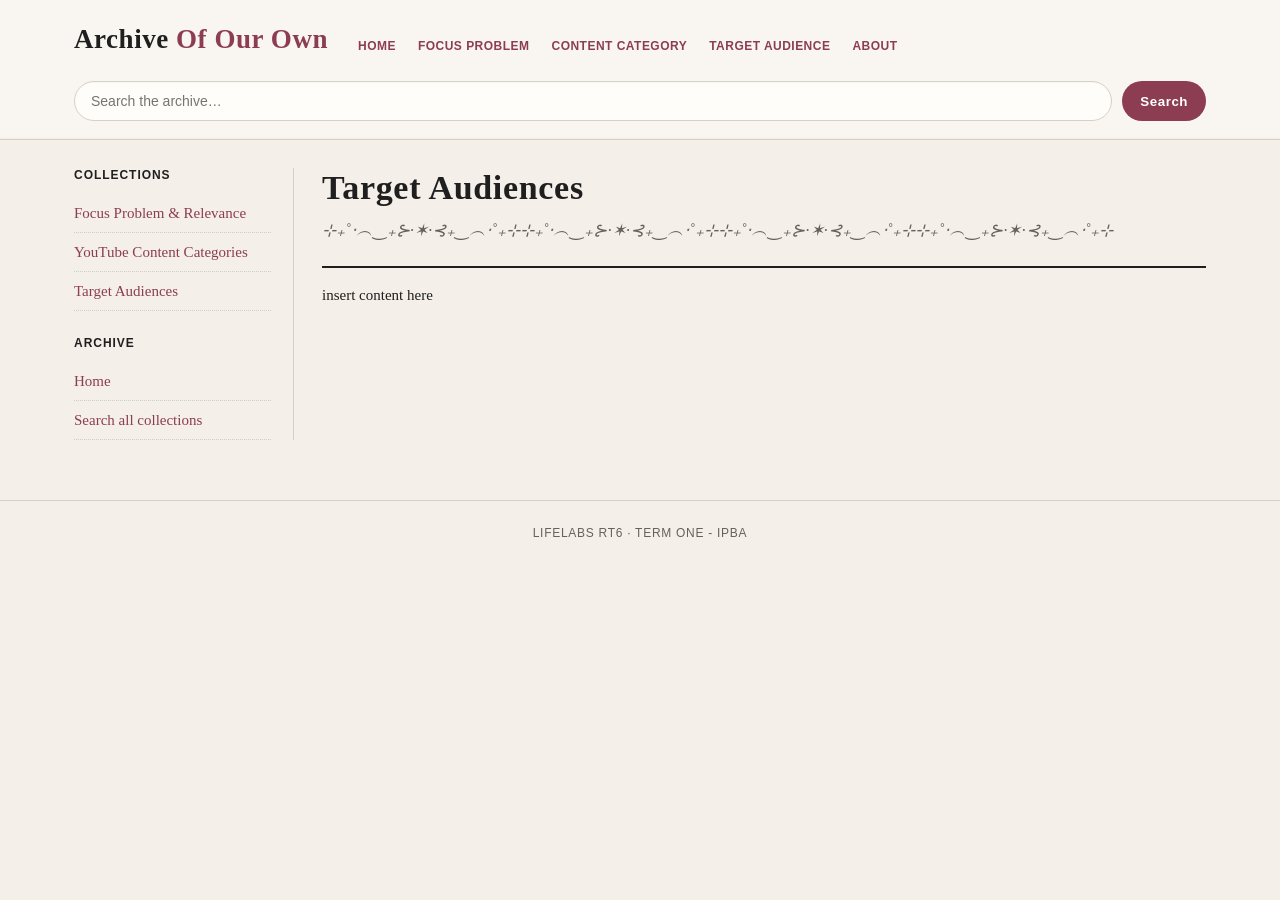
==== audience.html @ dc232d47 "first commit" ====
<!doctype html>
<html>
  <head>
    <meta charset="utf-8" />
    <meta name="viewport" content="width=device-width,initial-scale=1" />
    <title>Archive Of Our Own --- RT6 LIFELABS</title>
    <link rel="icon" type="image/svg+xml" href="favicon.svg" />
    <link rel="stylesheet" href="style.css" />
  </head>
  <body>
    <div class="loader-screen" id="loaderScreen" aria-live="polite">
      <div class="loader-content">
        <div class="loader-spinner"></div>
        <p>Loading archive...</p>
      </div>
    </div>
    <header>
      <div class="top">
        <a class="logo" href="index.html"
          >Archive <span>Of Our Own</span></a
        >
        <nav>
          <a href="index.html">Home</a><a href="focus.html">Focus Problem</a
          ><a href="category.html">Content Category</a
          ><a href="audience.html">Target Audience</a
          ><a href="about.html">About</a>
        </nav>
      </div>
      <form id="searchForm" class="search">
        <input
          id="search"
          placeholder="Search the archive…"
          aria-label="Search"
        /><button>Search</button>
      </form>
    </header>
    <div class="wrap">
      <div class="layout">
        <aside class="sidebar">
          <h3>Collections</h3>
          <a href="focus.html">Focus Problem & Relevance</a
          ><a href="category.html">YouTube Content Categories</a
          ><a href="audience.html">Target Audiences</a>
          <h3 style="margin-top: 25px">Archive</h3>
          <a href="index.html">Home</a
          ><a href="all.html">Search all collections</a>
        </aside>
        <main>
          <h1>Target Audiences</h1>
          <p class="sub">
            ⊹₊˚‧︵‿₊⊱·✶·⊰₊‿︵‧˚₊⊹⊹₊˚‧︵‿₊⊱·✶·⊰₊‿︵‧˚₊⊹⊹₊˚‧︵‿₊⊱·✶·⊰₊‿︵‧˚₊⊹⊹₊˚‧︵‿₊⊱·✶·⊰₊‿︵‧˚₊⊹
          </p>
          <div id="results" class="list"></div>
          <p> insert content here </p>
        </main>
      </div>
    </div>
    <footer>
      LIFELABS RT6 · TERM ONE - IPBA
    </footer>
    <script>
      const loader = document.getElementById("loaderScreen");
      const showLoader = () => {
        if (!loader) return;
        loader.classList.remove("hidden");
      };
      const hideLoader = () => {
        if (!loader) return;
        loader.classList.add("hidden");
      };

      window.addEventListener("load", () => {
        setTimeout(hideLoader, 250);
      });

      document.querySelectorAll("a[href]").forEach((link) => {
        const href = link.getAttribute("href") || "";
        if (!href || href.startsWith("#") || href.startsWith("mailto:") || href.startsWith("tel:")) {
          return;
        }
        if (href.startsWith("http://") || href.startsWith("https://")) {
          if (!href.startsWith(window.location.origin)) {
            return;
          }
        }
        link.addEventListener("click", showLoader);
      });

      document.querySelectorAll("form").forEach((form) => {
        form.addEventListener("submit", showLoader);
      });
    </script>
    <script>
      const DATA = {
        focus: [
          ("Study procrastination",
          "A student-focused video collection exploring why learners delay important tasks and what practical interventions can help.",
          ["students", "productivity", "procrastination"]),
          ("Information overload",
          "Videos about navigating too much information online, including filtering, note-taking, and focused research.",
          ["research", "digital-life", "study-skills"]),
          ("Presentation anxiety",
          "Content examining the challenge of speaking in front of classmates and strategies for preparation and delivery.",
          ["public-speaking", "students", "confidence"]),
        ],
        category: [
          ("Educational explainer",
          "A structured format that breaks a complicated issue into accessible concepts, examples, and practical takeaways.",
          ["education", "explainer", "how-to"]),
          ("Video essay",
          "A longer-form format suited to analysis, context, storytelling, and connecting multiple ideas around one problem.",
          ["video-essay", "analysis", "storytelling"]),
          ("Interview / discussion",
          "A conversational format that can surface different experiences and perspectives while keeping the topic approachable.",
          ["interview", "discussion", "perspectives"]),
        ],
        audience: [
          ("Senior high school students",
          "Learners preparing for academic work who want concise, relatable guidance and examples they can apply immediately.",
          ["students", "16-18", "school"]),
          ("College students",
          "Young adults balancing coursework, projects, research, and digital distractions who value practical, realistic advice.",
          ["students", "college", "18-24"]),
          ("Student creators",
          "Beginning creators who want to turn school or social issues into useful YouTube content without losing audience relevance.",
          ["creators", "students", "youtube"]),
        ],
      };
      const TYPES = {
        focus: "Focus Problems",
        category: "YouTube Content Categories",
        audience: "Target Audiences",
      };
      function esc(s) {
        return s.replace(
          /[&<>"']/g,
          (c) =>
            ({
              "&": "&amp;",
              "<": "&lt;",
              ">": "&gt;",
              '"': "&quot;",
              "'": "&#039;",
            })[c],
        );
      }
      function render(type, q = "") {
        const box = document.querySelector("#results");
        const query = q.trim().toLowerCase();
        let rows = DATA[type].filter(
          (x) =>
            !query ||
            (x[0] + " " + x[1] + " " + x[2].join(" "))
              .toLowerCase()
              .includes(query),
        );
        if (!rows.length) {
          box.innerHTML =
            '<div class="empty">No matching entries found. Try another keyword.</div>';
          return;
        }
        box.innerHTML = rows
          .map(
            (x) =>
              `<article class="item"><h2><a href="?type=${type}&entry=${encodeURIComponent(x[0])}">${esc(x[0])}</a></h2><div class="meta">${TYPES[type]} · archived entry</div><p>${esc(x[1])}</p><div class="tags">${x[2].map((t) => `<a class="tag" href="?type=${type}&q=${encodeURIComponent(t)}">${esc(t)}</a>`).join("")}</div></article>`,
          )
          .join("");
      }
      function globalSearch(q) {
        const out = [];
        for (const type of Object.keys(DATA))
          DATA[type].forEach((x) => {
            if (
              (x[0] + " " + x[1] + " " + x[2].join(" "))
                .toLowerCase()
                .includes(q.toLowerCase())
            )
              out.push([type, x]);
          });
        const box = document.querySelector("#results");
        if (!out.length) {
          box.innerHTML =
            '<div class="empty">No archived entries matched your search.</div>';
          return;
        }
        box.innerHTML = out
          .map(
            ([type, x]) =>
              `<article class="item"><h2><a href="?type=${type}&entry=${encodeURIComponent(x[0])}">${esc(x[0])}</a></h2><div class="meta">${esc(TYPES[type])}</div><p>${esc(x[1])}</p><div class="tags">${x[2].map((t) => `<span class="tag">${esc(t)}</span>`).join("")}</div></article>`,
          )
          .join("");
      }
      document.querySelector("#searchForm").addEventListener("submit", (e) => {
        e.preventDefault();
        const q = document.querySelector("#search").value;
        if (q) globalSearch(q);
      });
    </script>
    <script>
      const params = new URLSearchParams(location.search);
      const type = params.get("type") || "audience";
      const entry = params.get("entry");
      const q = params.get("q") || "";
      if (entry) {
        const item = DATA[type].find((x) => x[0] === entry);
        document.querySelector("#results").innerHTML = item
          ? `<article class="item"><h2>${esc(item[0])}</h2><div class="meta">${esc(TYPES[type])} · archived entry</div><p>${esc(item[1])}</p><div class="tags">${item[2].map((t) => `<span class="tag">${esc(t)}</span>`).join("")}</div></article>`
          : '<div class="empty">Entry not found.</div>';
      } else if (q) render(type, q);
      else render(type);
    </script>
  </body>
</html>
---- style.css ----
:root {
  --paper: #f4efe8;
  --paper-strong: #f9f6f1;
  --panel: #fffdf9;
  --ink: #1f1f1f;
  --muted: #66615d;
  --line: #d7d0c5;
  --accent: #8d3d52;
  --accent-dark: #5b2d3a;
  --accent-soft: #efe0e5;
  --shadow: rgba(31, 31, 31, 0.06);
  --white: #fff;
}
* {
  box-sizing: border-box;
}
body {
  margin: 0;
  background: var(--paper);
  color: var(--ink);
  font:
    15px Georgia,
    "Times New Roman",
    serif;
  line-height: 1.6;
}
.loader-screen {
  position: fixed;
  inset: 0;
  z-index: 9999;
  display: grid;
  place-items: center;
  background: rgba(244, 239, 232, 0.96);
  backdrop-filter: blur(3px);
  transition: opacity 0.5s ease, visibility 0.5s ease;
}
.loader-screen.hidden {
  opacity: 0;
  visibility: hidden;
}
.loader-content {
  display: flex;
  flex-direction: column;
  align-items: center;
  gap: 12px;
  color: var(--accent-dark);
  font-family: Arial, sans-serif;
  letter-spacing: 0.08em;
  text-transform: uppercase;
  font-size: 12px;
  font-weight: 700;
}
.loader-spinner {
  width: 52px;
  height: 52px;
  border: 4px solid rgba(141, 61, 82, 0.2);
  border-top: 4px solid var(--accent);
  border-radius: 50%;
  animation: spin 0.9s linear infinite;
}
@keyframes spin {
  to {
    transform: rotate(360deg);
  }
}
a {
  color: var(--accent);
  text-decoration: none;
}
a:hover {
  text-decoration: underline;
}
header {
  border-bottom: 1px solid var(--line);
  background: var(--paper-strong);
  box-shadow: inset 0 -1px 0 rgba(31, 31, 31, 0.04);
}
.top {
  max-width: 1180px;
  margin: auto;
  padding: 18px 24px 10px;
  display: flex;
  align-items: end;
  gap: 30px;
}
.logo {
  font-size: 27px;
  font-weight: bold;
  color: var(--ink);
  white-space: nowrap;
  letter-spacing: 0.02em;
}
.logo span {
  color: var(--accent);
}
nav {
  display: flex;
  gap: 22px;
  flex-wrap: wrap;
  padding-bottom: 5px;
}
nav a {
  font-family: Arial, sans-serif;
  font-weight: 700;
  font-size: 12px;
  letter-spacing: 0.04em;
  text-transform: uppercase;
  transition: transform 0.2s ease, color 0.2s ease;
  display: inline-block;
}
nav a:hover,
nav a:focus,
nav a.active,
nav a[aria-current="page"] {
  transform: scale(1.1);
  color: var(--accent-dark);
}
.search {
  max-width: 1180px;
  margin: auto;
  padding: 10px 24px 18px;
  display: flex;
  gap: 10px;
}
.search input {
  flex: 1;
  padding: 11px 16px;
  border: 1px solid var(--line);
  background: var(--panel);
  border-radius: 999px;
  font:
    14px Arial,
    sans-serif;
  color: var(--ink);
  box-shadow: inset 0 1px 2px rgba(0, 0, 0, 0.03);
}
.search button,
.btn {
  background: var(--accent);
  color: #fff;
  border: 0;
  padding: 10px 18px;
  font-weight: bold;
  cursor: pointer;
  border-radius: 999px;
  letter-spacing: 0.04em;
}
.wrap {
  max-width: 1180px;
  margin: 0 auto;
  padding: 28px 24px 60px;
}
.notice {
  border: 1px solid var(--line);
  background: rgba(255, 255, 255, 0.4);
  padding: 13px 16px;
  margin-bottom: 22px;
  border-radius: 14px;
  font:
    13px Arial,
    sans-serif;
  color: var(--muted);
}
.layout {
  display: grid;
  grid-template-columns: 220px 1fr;
  gap: 28px;
}
.sidebar {
  border-right: 1px solid var(--line);
  padding-right: 22px;
}
.sidebar h3 {
  font:
    700 12px Arial,
    sans-serif;
  text-transform: uppercase;
  letter-spacing: 0.08em;
  margin: 0 0 12px;
}
.sidebar a {
  display: block;
  padding: 7px 0;
  border-bottom: 1px dotted #ccc;
}
h1 {
  font-size: 34px;
  margin: 0 0 8px;
  line-height: 1.2;
  font-weight: 700;
  letter-spacing: 0.02em;
}
.sub {
  color: var(--muted);
  margin: 0 0 22px;
  font-size: 17px;
  font-style: italic;
}
.reference {
  background: #fff;
  border: 1px solid var(--line);
  padding: 10px;
  margin-bottom: 24px;
  border-radius: 18px;
  box-shadow: 0 1px 2px var(--shadow);
}
.reference img {
  width: 100%;
  display: block;
  border-radius: 12px;
}
.list {
  border-top: 2px solid var(--ink);
}
.item {
  background: #fff;
  border-bottom: 1px solid var(--line);
  padding: 18px 16px;
  border-radius: 16px;
}
.item h2 {
  font-size: 21px;
  margin: 0 0 6px;
}
.meta {
  font:
    12px Arial,
    sans-serif;
  color: var(--muted);
  margin-bottom: 10px;
}
.tags {
  display: flex;
  gap: 7px;
  flex-wrap: wrap;
}
.tag {
  background: #eeeae4;
  padding: 4px 8px;
  border-radius: 2px;
  font:
    12px Arial,
    sans-serif;
}
.empty {
  padding: 35px;
  background: #fff;
  border: 1px solid var(--line);
  text-align: center;
  border-radius: 16px;
}
.cardgrid {
  display: grid;
  grid-template-columns: repeat(3, 1fr);
  gap: 18px;
}
.card-link {
  display: block;
  color: inherit;
  text-decoration: none;
}
.card-link:hover {
  text-decoration: none;
}
.card {
  background: linear-gradient(180deg, #fffdfd 0%, #fdf4f7 100%);
  border: 1px solid #f1d9df;
  padding: 20px 18px;
  border-radius: 24px;
  box-shadow: 0 8px 18px rgba(141, 61, 82, 0.08);
  transition: transform 0.18s ease, box-shadow 0.18s ease, border-color 0.18s ease;
  position: relative;
  overflow: hidden;
  height: 100%;
}
.card::before {
  content: "";
  position: absolute;
  inset: 0 auto auto 0;
  width: 100%;
  height: 10px;
  background: linear-gradient(90deg, #f4c6d2, #f8e7d6, #dfeaf7, #e7f0de);
  opacity: 0.8;
}
.card:hover {
  transform: translateY(-4px) scale(1.01);
  box-shadow: 0 10px 22px rgba(141, 61, 82, 0.12);
  border-color: #e6a7ba;
  text-decoration: none;
}
.card h2 {
  margin: 12px 0 9px;
  font-size: 20px;
  color: var(--ink);
}
.card p {
  color: var(--muted);
  line-height: 1.5;
  margin: 0;
}
footer {
  border-top: 1px solid var(--line);
  padding: 25px;
  text-align: center;
  color: var(--muted);
  font:
    12px Arial,
    sans-serif;
  letter-spacing: 0.06em;
}
@media (max-width: 800px) {
  .layout {
    grid-template-columns: 1fr;
  }
  .sidebar {
    border-right: 0;
    border-bottom: 1px solid var(--line);
    padding: 0 0 16px;
  }
  .cardgrid {
    grid-template-columns: 1fr;
  }
  .top {
    align-items: flex-start;
    flex-direction: column;
    gap: 12px;
  }
}
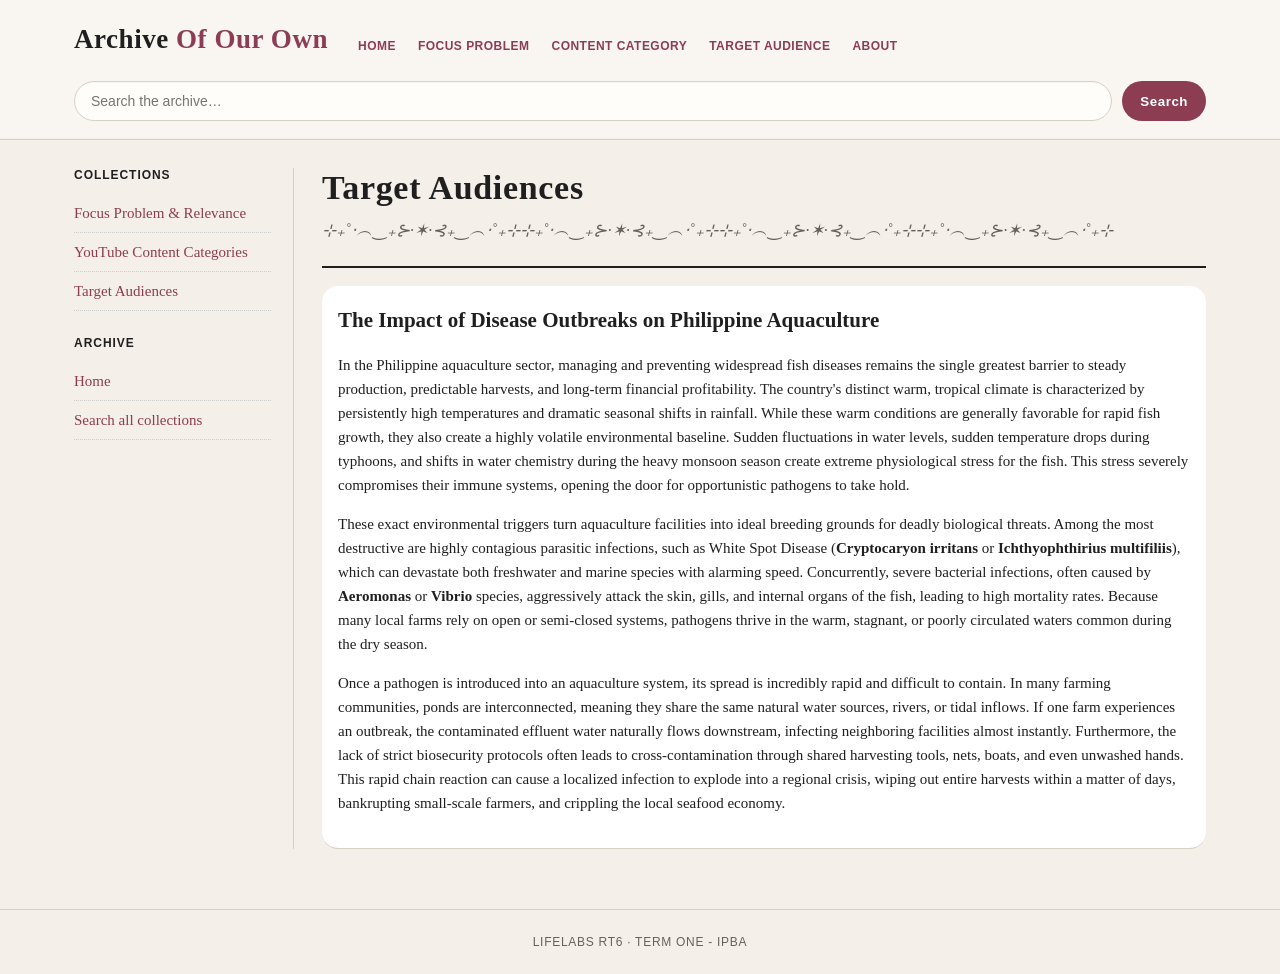
==== commit 6c627fb4: "Describe your changes" ====
--- a/audience.html
+++ b/audience.html
@@ -51,7 +51,48 @@
             ⊹₊˚‧︵‿₊⊱·✶·⊰₊‿︵‧˚₊⊹⊹₊˚‧︵‿₊⊱·✶·⊰₊‿︵‧˚₊⊹⊹₊˚‧︵‿₊⊱·✶·⊰₊‿︵‧˚₊⊹⊹₊˚‧︵‿₊⊱·✶·⊰₊‿︵‧˚₊⊹
           </p>
           <div id="results" class="list"></div>
-          <p> insert content here </p>
+          <article class="item" style="margin-top: 18px;">
+            <h2><strong>The Impact of Disease Outbreaks on Philippine Aquaculture</strong></h2>
+            <p>
+              In the Philippine aquaculture sector, managing and preventing widespread
+              fish diseases remains the single greatest barrier to steady production,
+              predictable harvests, and long-term financial profitability. The country's
+              distinct warm, tropical climate is characterized by persistently high
+              temperatures and dramatic seasonal shifts in rainfall. While these warm
+              conditions are generally favorable for rapid fish growth, they also create
+              a highly volatile environmental baseline. Sudden fluctuations in water
+              levels, sudden temperature drops during typhoons, and shifts in water
+              chemistry during the heavy monsoon season create extreme physiological
+              stress for the fish. This stress severely compromises their immune systems,
+              opening the door for opportunistic pathogens to take hold.
+            </p>
+            <p>
+              These exact environmental triggers turn aquaculture facilities into ideal
+              breeding grounds for deadly biological threats. Among the most destructive
+              are highly contagious parasitic infections, such as White Spot Disease
+              (<strong>Cryptocaryon irritans</strong> or
+              <strong>Ichthyophthirius multifiliis</strong>), which can devastate both
+              freshwater and marine species with alarming speed. Concurrently, severe
+              bacterial infections, often caused by <strong>Aeromonas</strong> or
+              <strong>Vibrio</strong> species, aggressively attack the skin, gills, and
+              internal organs of the fish, leading to high mortality rates. Because many
+              local farms rely on open or semi-closed systems, pathogens thrive in the
+              warm, stagnant, or poorly circulated waters common during the dry season.
+            </p>
+            <p>
+              Once a pathogen is introduced into an aquaculture system, its spread is
+              incredibly rapid and difficult to contain. In many farming communities,
+              ponds are interconnected, meaning they share the same natural water sources,
+              rivers, or tidal inflows. If one farm experiences an outbreak, the
+              contaminated effluent water naturally flows downstream, infecting
+              neighboring facilities almost instantly. Furthermore, the lack of strict
+              biosecurity protocols often leads to cross-contamination through shared
+              harvesting tools, nets, boats, and even unwashed hands. This rapid chain
+              reaction can cause a localized infection to explode into a regional crisis,
+              wiping out entire harvests within a matter of days, bankrupting small-scale
+              farmers, and crippling the local seafood economy.
+            </p>
+          </article>
         </main>
       </div>
     </div>
